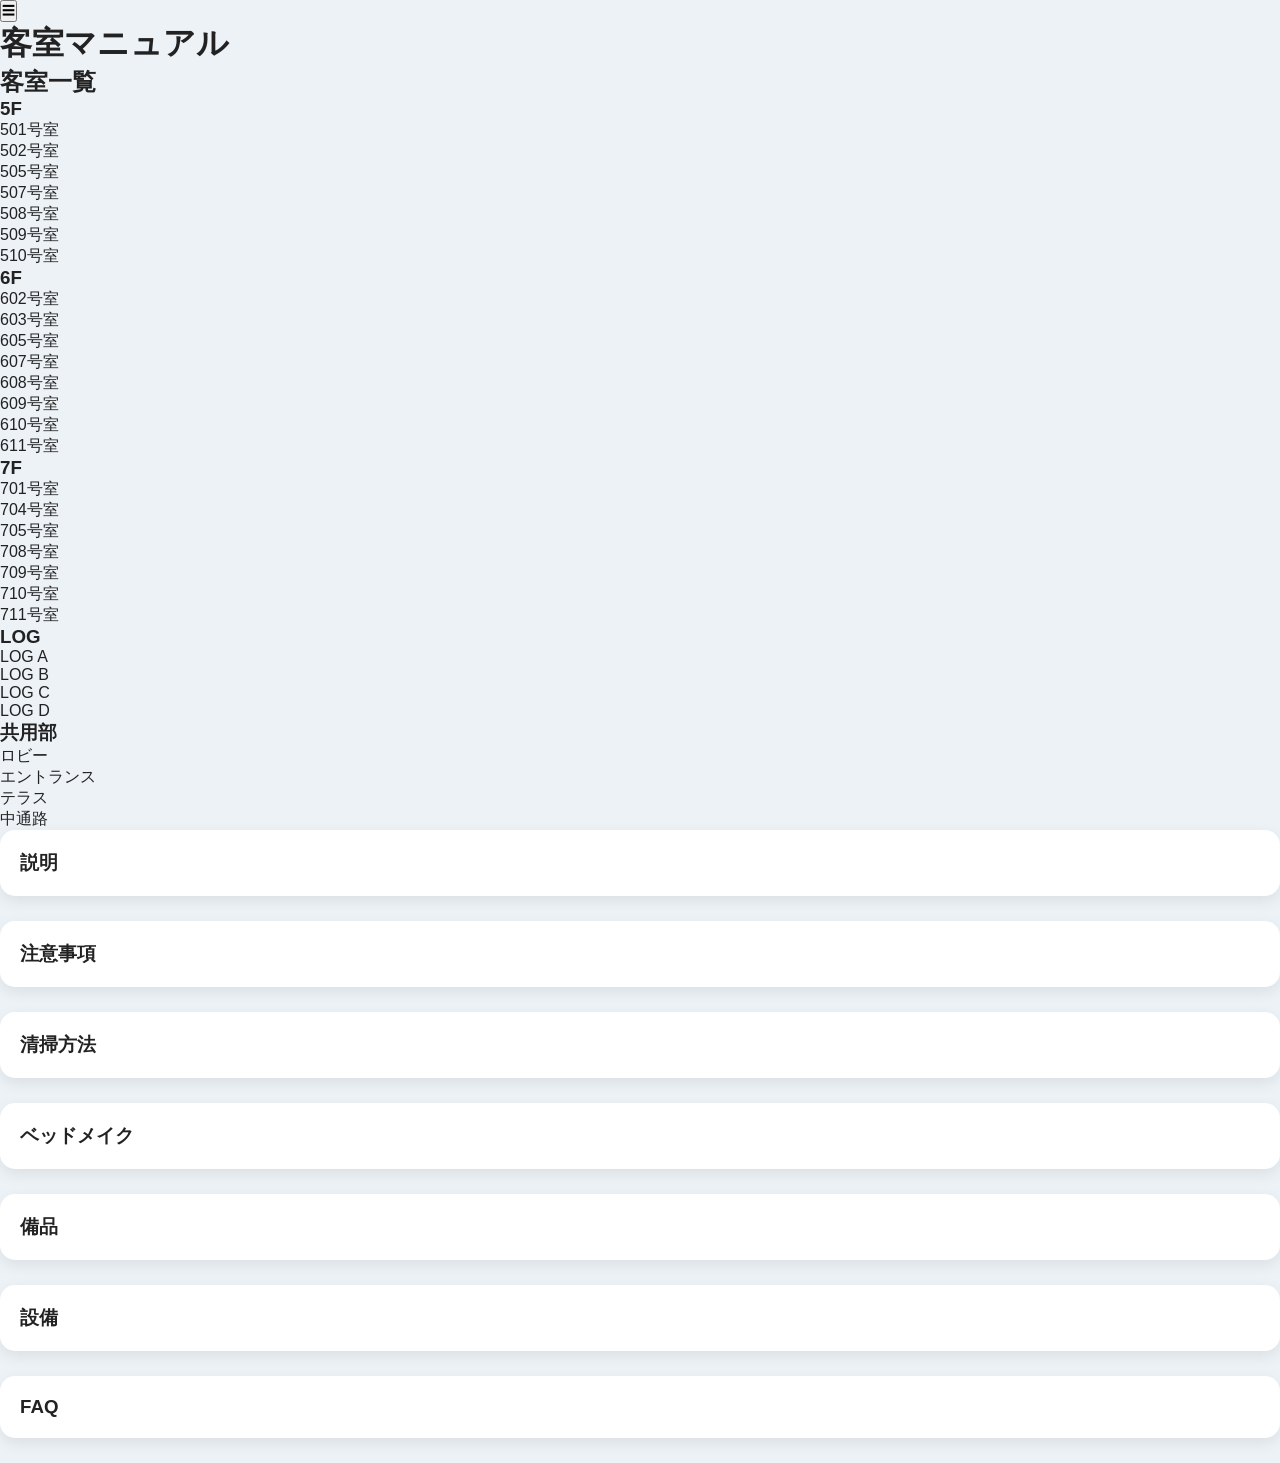
==== room.html @ 79b584d4 "room.html を作成" ====
<!DOCTYPE html>
<html lang="ja">
<head>
<meta charset="UTF-8">
<meta name="viewport" content="width=device-width, initial-scale=1.0">
<title>客室マニュアル</title>

<link rel="stylesheet" href="style.css">

</head>

<body>

<header class="topbar">

<button id="menuBtn">☰</button>

<h1 id="roomTitle">客室マニュアル</h1>

</header>

<div class="container">

<nav id="sidebar"></nav>

<main id="content">

<h2 id="title"></h2>

<div id="gallery"></div>

<div class="card">

<h3>説明</h3>

<div id="complete"></div>

</div>

<div class="card">

<h3>注意事項</h3>

<div id="notice"></div>

</div>

<div class="card">

<h3>清掃方法</h3>

<div id="cleaning"></div>

</div>

<div class="card">

<h3>ベッドメイク</h3>

<div id="bed"></div>

</div>

<div class="card">

<h3>備品</h3>

<div id="amenity"></div>

</div>

<div class="card">

<h3>設備</h3>

<div id="equipment"></div>

</div>

<div class="card">

<h3>FAQ</h3>

<div id="faq"></div>

</div>

</main>

</div>

<script src="js/rooms.js"></script>
<script src="js/app.js"></script>

</body>

</html>
---- style.css ----
/*
Theme Name: Hotel Room Manual
Theme URI: https://example.com
Author: ChatGPT
Description: Hotel Manual Theme
Version:1.0
*/

*{
margin:0;
padding:0;
box-sizing:border-box;
}

body{

background:#edf2f7;

font-family:
"Yu Gothic",
"Hiragino Kaku Gothic ProN",
sans-serif;

color:#222;

}

a{

text-decoration:none;

color:inherit;

}

img{

max-width:100%;

display:block;

}

.wrapper{

max-width:1300px;

margin:auto;

display:flex;

min-height:100vh;

}

.content{

flex:1;

padding:30px;

}

.card{

background:white;

border-radius:15px;

padding:20px;

margin-bottom:25px;

box-shadow:
0 5px 15px rgba(0,0,0,.08);

}

.button{

display:inline-block;

background:#183153;

color:white;

padding:12px 20px;

border-radius:10px;

transition:.2s;

}

.button:hover{

background:#29548d;

}

@media(max-width:768px){

.wrapper{

display:block;

}

.content{

padding:15px;

}

}
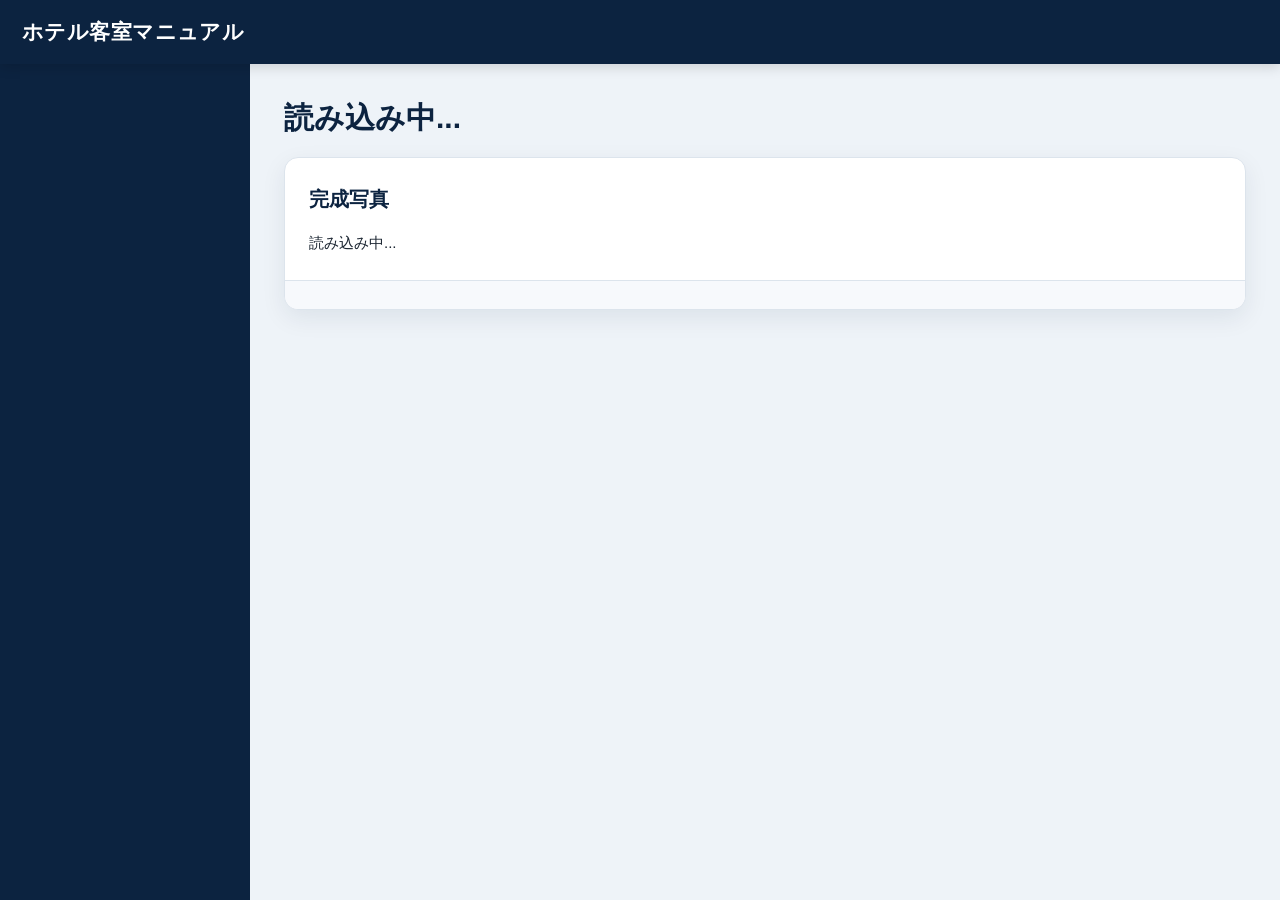
==== commit 225d966b: "room.html を作成" ====
--- a/room.html
+++ b/room.html
@@ -1,96 +1,157 @@
 <!DOCTYPE html>
 <html lang="ja">
+
 <head>
-<meta charset="UTF-8">
-<meta name="viewport" content="width=device-width, initial-scale=1.0">
-<title>客室マニュアル</title>
+  <meta charset="UTF-8">
 
-<link rel="stylesheet" href="style.css">
+  <meta name="viewport" content="width=device-width, initial-scale=1.0">
 
+  <title>客室マニュアル</title>
+
+  <link rel="stylesheet" href="style.css">
 </head>
 
 <body>
 
-<header class="topbar">
+  <header class="topbar">
 
-<button id="menuBtn">☰</button>
+    <button
+      id="menuBtn"
+      type="button"
+      aria-label="メニューを開く"
+    >
+      ☰
+    </button>
 
-<h1 id="roomTitle">客室マニュアル</h1>
+    <h1 id="roomTitle">
+      ホテル客室マニュアル
+    </h1>
 
-</header>
+  </header>
 
-<div class="container">
 
-<nav id="sidebar"></nav>
+  <div class="container">
 
-<main id="content">
+    <!--
+      全ページ共通ナビゲーション。
+      内容は app.js が rooms.js から自動生成します。
+    -->
 
-<h2 id="title"></h2>
+    <nav
+      id="sidebar"
+      aria-label="客室ナビゲーション"
+    ></nav>
 
-<div id="gallery"></div>
 
-<div class="card">
+    <!--
+      スマートフォンでメニューを開いた時の背景。
+    -->
 
-<h3>説明</h3>
+    <div
+      id="menuOverlay"
+      class="menu-overlay"
+    ></div>
 
-<div id="complete"></div>
 
-</div>
+    <main id="content">
 
-<div class="card">
+      <div class="room-panel">
 
-<h3>注意事項</h3>
+        <!-- 部屋タイトル -->
 
-<div id="notice"></div>
+        <div class="room-heading">
 
-</div>
+          <h2 id="roomName">
+            読み込み中...
+          </h2>
 
-<div class="card">
+          <div
+            id="roomCategory"
+            class="room-category"
+          ></div>
 
-<h3>清掃方法</h3>
+        </div>
 
-<div id="cleaning"></div>
 
-</div>
+        <!--
+          マニュアル本体
 
-<div class="card">
+          写真
+          ↓
+          説明
+          ↓
+          タブ
 
-<h3>ベッドメイク</h3>
+          の順番です。
+        -->
 
-<div id="bed"></div>
+        <article class="manual-card">
 
-</div>
+          <div class="manual-content">
 
-<div class="card">
+            <!-- 現在選択中の項目名 -->
 
-<h3>備品</h3>
+            <h3 id="sectionTitle">
+              完成写真
+            </h3>
 
-<div id="amenity"></div>
 
-</div>
+            <!-- 写真 -->
 
-<div class="card">
+            <div
+              id="photoGrid"
+              class="photo-grid"
+            ></div>
 
-<h3>設備</h3>
 
-<div id="equipment"></div>
+            <!-- 説明 -->
 
-</div>
+            <div
+              id="manualText"
+              class="manual-text"
+            >
+              読み込み中...
+            </div>
 
-<div class="card">
+          </div>
 
-<h3>FAQ</h3>
 
-<div id="faq"></div>
+          <!-- タブ -->
 
-</div>
+          <nav
+            id="manualTabs"
+            class="manual-tabs"
+            aria-label="マニュアル項目"
+          ></nav>
 
-</main>
+        </article>
 
-</div>
 
-<script src="js/rooms.js"></script>
-<script src="js/app.js"></script>
+        <!--
+          room指定が間違っている場合などに
+          app.jsからここへエラーを表示します。
+        -->
+
+        <div
+          id="roomError"
+          class="error-message"
+          hidden
+        ></div>
+
+      </div>
+
+    </main>
+
+  </div>
+
+
+  <!--
+    rooms.jsを先に読み込み、
+    そのデータをapp.jsが利用します。
+  -->
+
+  <script src="js/rooms.js"></script>
+  <script src="js/app.js"></script>
 
 </body>
 
--- a/style.css
+++ b/style.css
@@ -1,115 +1,653 @@
-/*
-Theme Name: Hotel Room Manual
-Theme URI: https://example.com
-Author: ChatGPT
-Description: Hotel Manual Theme
-Version:1.0
-*/
-
-*{
-margin:0;
-padding:0;
-box-sizing:border-box;
-}
-
-body{
-
-background:#edf2f7;
-
-font-family:
-"Yu Gothic",
-"Hiragino Kaku Gothic ProN",
-sans-serif;
-
-color:#222;
-
-}
-
-a{
-
-text-decoration:none;
-
-color:inherit;
-
-}
-
-img{
-
-max-width:100%;
-
-display:block;
-
-}
-
-.wrapper{
-
-max-width:1300px;
-
-margin:auto;
-
-display:flex;
-
-min-height:100vh;
-
-}
-
-.content{
-
-flex:1;
-
-padding:30px;
-
-}
-
-.card{
-
-background:white;
-
-border-radius:15px;
-
-padding:20px;
-
-margin-bottom:25px;
-
-box-shadow:
-0 5px 15px rgba(0,0,0,.08);
-
-}
-
-.button{
-
-display:inline-block;
-
-background:#183153;
-
-color:white;
-
-padding:12px 20px;
-
-border-radius:10px;
-
-transition:.2s;
-
-}
-
-.button:hover{
-
-background:#29548d;
-
-}
-
-@media(max-width:768px){
-
-.wrapper{
-
-display:block;
-
-}
-
-.content{
-
-padding:15px;
-
-}
-
-}+/* =========================================================
+   HOTEL CLEANING MANUAL
+   style.css
+   ========================================================= */
+
+:root {
+  --navy: #0c2340;
+  --navy-light: #163a63;
+  --blue: #2d72c4;
+  --blue-light: #eaf3ff;
+  --bg: #eef3f8;
+  --white: #ffffff;
+  --text: #1d2733;
+  --muted: #687483;
+  --border: #dce4ec;
+  --shadow: 0 8px 24px rgba(12, 35, 64, 0.08);
+  --radius: 14px;
+}
+
+/* =========================================================
+   RESET
+   ========================================================= */
+
+* {
+  margin: 0;
+  padding: 0;
+  box-sizing: border-box;
+}
+
+html {
+  scroll-behavior: smooth;
+}
+
+body {
+  min-height: 100vh;
+  background: var(--bg);
+  color: var(--text);
+  font-family:
+    -apple-system,
+    BlinkMacSystemFont,
+    "Hiragino Kaku Gothic ProN",
+    "Hiragino Sans",
+    "Yu Gothic",
+    "Meiryo",
+    sans-serif;
+  line-height: 1.7;
+  -webkit-text-size-adjust: 100%;
+}
+
+a {
+  color: inherit;
+  text-decoration: none;
+}
+
+button,
+input,
+textarea,
+select {
+  font: inherit;
+}
+
+button {
+  cursor: pointer;
+}
+
+img {
+  display: block;
+  max-width: 100%;
+}
+
+/* =========================================================
+   TOP BAR
+   ========================================================= */
+
+.topbar {
+  position: sticky;
+  top: 0;
+  z-index: 1000;
+
+  min-height: 64px;
+  padding: 0 22px;
+
+  display: flex;
+  align-items: center;
+  gap: 14px;
+
+  background: var(--navy);
+  color: var(--white);
+
+  box-shadow: 0 3px 12px rgba(0, 0, 0, 0.15);
+}
+
+.topbar h1 {
+  font-size: 21px;
+  font-weight: 700;
+  letter-spacing: 0.02em;
+}
+
+#menuBtn {
+  display: none;
+
+  width: 42px;
+  height: 42px;
+
+  border: 0;
+  border-radius: 9px;
+
+  background: rgba(255, 255, 255, 0.12);
+  color: var(--white);
+
+  font-size: 23px;
+  line-height: 1;
+}
+
+/* =========================================================
+   MAIN LAYOUT
+   ========================================================= */
+
+.container {
+  display: flex;
+  width: 100%;
+  min-height: calc(100vh - 64px);
+}
+
+/* =========================================================
+   SIDEBAR
+   ========================================================= */
+
+#sidebar {
+  width: 250px;
+  flex-shrink: 0;
+
+  padding: 22px 16px 40px;
+
+  background: var(--navy);
+  color: var(--white);
+
+  overflow-y: auto;
+}
+
+.sidebar-home {
+  display: block;
+
+  margin-bottom: 20px;
+  padding: 11px 12px;
+
+  border-radius: 9px;
+
+  background: rgba(255, 255, 255, 0.1);
+
+  font-size: 14px;
+  font-weight: 700;
+}
+
+.sidebar-home:hover {
+  background: rgba(255, 255, 255, 0.18);
+}
+
+.nav-group {
+  margin-bottom: 22px;
+}
+
+.nav-group-title {
+  margin-bottom: 8px;
+  padding: 0 8px;
+
+  color: #aebfd2;
+
+  font-size: 12px;
+  font-weight: 700;
+  letter-spacing: 0.08em;
+}
+
+.nav-links {
+  display: grid;
+  grid-template-columns: repeat(2, minmax(0, 1fr));
+  gap: 6px;
+}
+
+.nav-link {
+  display: flex;
+  align-items: center;
+  justify-content: center;
+
+  min-height: 40px;
+  padding: 7px 6px;
+
+  border-radius: 8px;
+
+  background: rgba(255, 255, 255, 0.07);
+
+  color: var(--white);
+
+  font-size: 13px;
+  font-weight: 650;
+
+  transition:
+    background 0.15s ease,
+    transform 0.15s ease;
+}
+
+.nav-link:hover {
+  background: rgba(255, 255, 255, 0.17);
+}
+
+.nav-link.active {
+  background: var(--white);
+  color: var(--navy);
+}
+
+/* =========================================================
+   MAIN CONTENT
+   ========================================================= */
+
+#content {
+  flex: 1;
+  min-width: 0;
+
+  padding: 34px;
+}
+
+.page-shell {
+  width: 100%;
+  max-width: 1180px;
+  margin: 0 auto;
+}
+
+.page-title {
+  margin-bottom: 8px;
+
+  color: var(--navy);
+
+  font-size: 30px;
+  line-height: 1.3;
+}
+
+.page-description {
+  margin-bottom: 28px;
+  color: var(--muted);
+  font-size: 14px;
+}
+
+/* =========================================================
+   HOME / FLOOR SECTIONS
+   ========================================================= */
+
+.floor-section {
+  margin-bottom: 30px;
+}
+
+.floor-title {
+  margin-bottom: 12px;
+
+  color: var(--navy);
+
+  font-size: 18px;
+  font-weight: 750;
+}
+
+.room-grid {
+  display: grid;
+  grid-template-columns: repeat(auto-fill, minmax(135px, 1fr));
+  gap: 12px;
+}
+
+.room-card {
+  min-height: 76px;
+
+  display: flex;
+  align-items: center;
+  justify-content: center;
+
+  padding: 15px;
+
+  border: 1px solid var(--border);
+  border-radius: 12px;
+
+  background: var(--white);
+  color: var(--navy);
+
+  box-shadow: 0 3px 12px rgba(12, 35, 64, 0.05);
+
+  font-size: 17px;
+  font-weight: 750;
+
+  transition:
+    transform 0.15s ease,
+    box-shadow 0.15s ease,
+    border-color 0.15s ease;
+}
+
+.room-card:hover {
+  transform: translateY(-2px);
+  border-color: #b4c9df;
+  box-shadow: var(--shadow);
+}
+
+/* =========================================================
+   ROOM PAGE
+   ========================================================= */
+
+.room-panel {
+  width: 100%;
+  max-width: 1180px;
+  margin: 0 auto;
+}
+
+.room-heading {
+  margin-bottom: 20px;
+}
+
+.room-heading h2 {
+  color: var(--navy);
+  font-size: 30px;
+  line-height: 1.3;
+}
+
+.room-category {
+  margin-top: 3px;
+  color: var(--muted);
+  font-size: 13px;
+}
+
+/* =========================================================
+   MAIN MANUAL CARD
+   ========================================================= */
+
+.manual-card {
+  overflow: hidden;
+
+  border: 1px solid var(--border);
+  border-radius: var(--radius);
+
+  background: var(--white);
+
+  box-shadow: var(--shadow);
+}
+
+.manual-content {
+  padding: 24px;
+}
+
+.manual-content h3 {
+  margin-bottom: 14px;
+
+  color: var(--navy);
+
+  font-size: 20px;
+}
+
+.manual-text {
+  color: var(--text);
+  font-size: 15px;
+}
+
+.manual-text p + p {
+  margin-top: 12px;
+}
+
+.manual-text ul,
+.manual-text ol {
+  padding-left: 1.5em;
+}
+
+.manual-text li + li {
+  margin-top: 6px;
+}
+
+/* =========================================================
+   PHOTO AREA
+   ========================================================= */
+
+.photo-grid {
+  display: grid;
+  grid-template-columns: repeat(2, minmax(0, 1fr));
+  gap: 12px;
+
+  margin-bottom: 20px;
+}
+
+.photo-grid:empty {
+  display: none;
+}
+
+.manual-photo {
+  width: 100%;
+  aspect-ratio: 4 / 3;
+
+  object-fit: cover;
+
+  border: 1px solid var(--border);
+  border-radius: 10px;
+
+  background: #e5ebf1;
+}
+
+/* =========================================================
+   TABS
+
+   ユーザー指定：
+   説明・写真を上に表示し、
+   タブはその下に配置する
+   ========================================================= */
+
+.manual-tabs {
+  display: flex;
+  gap: 8px;
+
+  padding: 14px 18px;
+
+  overflow-x: auto;
+
+  border-top: 1px solid var(--border);
+
+  background: #f7f9fc;
+
+  -webkit-overflow-scrolling: touch;
+  scrollbar-width: thin;
+}
+
+.tab-button {
+  flex: 0 0 auto;
+
+  min-height: 42px;
+  padding: 9px 16px;
+
+  border: 1px solid #cdd8e4;
+  border-radius: 9px;
+
+  background: var(--white);
+  color: var(--navy);
+
+  font-size: 13px;
+  font-weight: 700;
+
+  white-space: nowrap;
+
+  transition:
+    background 0.15s ease,
+    color 0.15s ease,
+    border-color 0.15s ease;
+}
+
+.tab-button:hover {
+  border-color: var(--blue);
+}
+
+.tab-button.active {
+  border-color: var(--navy);
+  background: var(--navy);
+  color: var(--white);
+}
+
+/* =========================================================
+   EMPTY / ERROR STATES
+   ========================================================= */
+
+.empty-message,
+.error-message {
+  padding: 24px;
+
+  border: 1px dashed #c6d2df;
+  border-radius: 12px;
+
+  background: var(--white);
+  color: var(--muted);
+
+  text-align: center;
+}
+
+.error-message {
+  color: #9b2c2c;
+}
+
+/* =========================================================
+   MOBILE MENU OVERLAY
+   ========================================================= */
+
+.menu-overlay {
+  display: none;
+
+  position: fixed;
+  inset: 64px 0 0 0;
+  z-index: 850;
+
+  background: rgba(0, 0, 0, 0.45);
+}
+
+.menu-overlay.open {
+  display: block;
+}
+
+/* =========================================================
+   TABLET
+   ========================================================= */
+
+@media (max-width: 900px) {
+
+  #content {
+    padding: 24px;
+  }
+
+  .room-grid {
+    grid-template-columns: repeat(3, minmax(0, 1fr));
+  }
+}
+
+/* =========================================================
+   MOBILE
+   ========================================================= */
+
+@media (max-width: 700px) {
+
+  .topbar {
+    min-height: 58px;
+    padding: 0 13px;
+  }
+
+  .topbar h1 {
+    overflow: hidden;
+
+    font-size: 17px;
+
+    text-overflow: ellipsis;
+    white-space: nowrap;
+  }
+
+  #menuBtn {
+    display: flex;
+    flex-shrink: 0;
+    align-items: center;
+    justify-content: center;
+  }
+
+  .container {
+    min-height: calc(100vh - 58px);
+  }
+
+  #sidebar {
+    position: fixed;
+    top: 58px;
+    bottom: 0;
+    left: 0;
+    z-index: 900;
+
+    width: min(82vw, 290px);
+
+    transform: translateX(-105%);
+
+    box-shadow: 8px 0 25px rgba(0, 0, 0, 0.18);
+
+    transition: transform 0.2s ease;
+  }
+
+  #sidebar.open {
+    transform: translateX(0);
+  }
+
+  .menu-overlay {
+    inset: 58px 0 0 0;
+  }
+
+  #content {
+    width: 100%;
+    padding: 18px 13px 34px;
+  }
+
+  .page-title,
+  .room-heading h2 {
+    font-size: 24px;
+  }
+
+  .page-description {
+    margin-bottom: 21px;
+  }
+
+  .floor-section {
+    margin-bottom: 24px;
+  }
+
+  .floor-title {
+    font-size: 17px;
+  }
+
+  .room-grid {
+    grid-template-columns: repeat(2, minmax(0, 1fr));
+    gap: 9px;
+  }
+
+  .room-card {
+    min-height: 64px;
+    padding: 11px;
+
+    font-size: 16px;
+  }
+
+  .room-heading {
+    margin-bottom: 14px;
+  }
+
+  .manual-content {
+    padding: 17px;
+  }
+
+  .manual-content h3 {
+    margin-bottom: 11px;
+    font-size: 18px;
+  }
+
+  .manual-text {
+    font-size: 14px;
+  }
+
+  .photo-grid {
+    grid-template-columns: 1fr;
+    gap: 10px;
+  }
+
+  .manual-tabs {
+    gap: 7px;
+    padding: 11px;
+  }
+
+  .tab-button {
+    min-height: 40px;
+    padding: 8px 13px;
+    font-size: 12px;
+  }
+
+  .nav-links {
+    grid-template-columns: repeat(2, minmax(0, 1fr));
+  }
+}
+
+/* =========================================================
+   VERY SMALL PHONES
+   ========================================================= */
+
+@media (max-width: 370px) {
+
+  .room-grid {
+    grid-template-columns: 1fr 1fr;
+  }
+
+  .room-card {
+    font-size: 15px;
+  }
+
+  .topbar h1 {
+    font-size: 15px;
+  }
+}
+    
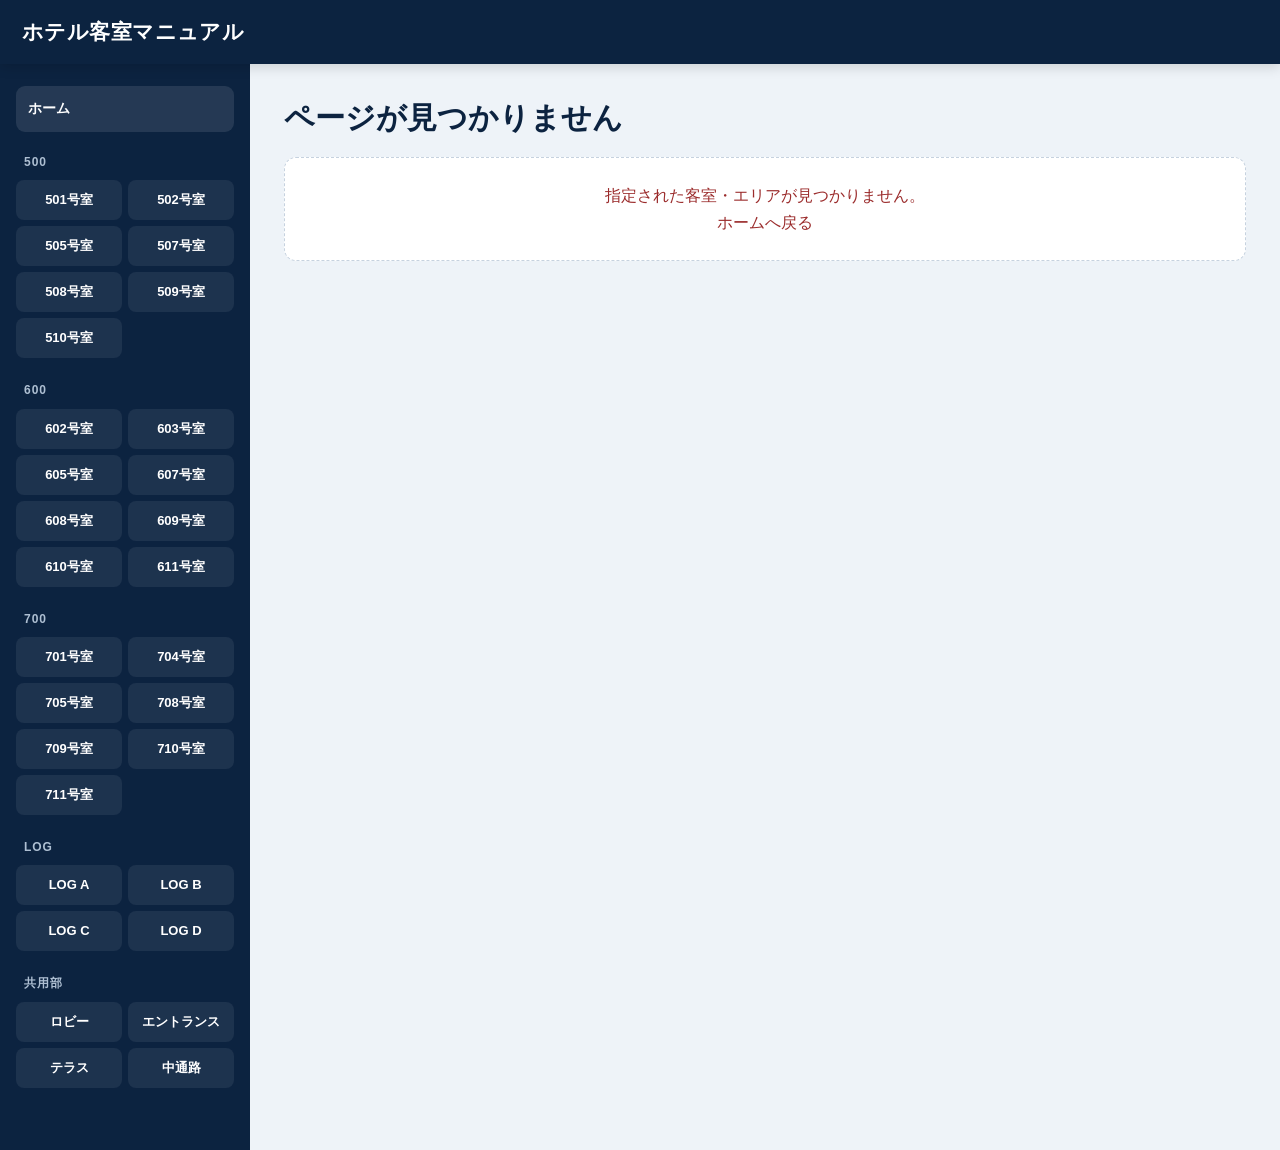
==== commit 595b8964: "room.html を更新" ====
--- a/room.html
+++ b/room.html
@@ -86,6 +86,14 @@
         -->
 
         <article class="manual-card">
+            <!-- タブ -->
+
+  <nav
+    id="manualTabs"
+    class="manual-tabs"
+    aria-label="マニュアル項目"
+  ></nav>
+
 
           <div class="manual-content">
 
@@ -115,14 +123,6 @@
 
           </div>
 
-
-          <!-- タブ -->
-
-          <nav
-            id="manualTabs"
-            class="manual-tabs"
-            aria-label="マニュアル項目"
-          ></nav>
 
         </article>
 
--- a/style.css
+++ b/style.css
@@ -384,9 +384,9 @@
 
 .manual-photo {
   width: 100%;
-  aspect-ratio: 4 / 3;
-
-  object-fit: cover;
+  height: auto;
+  object-fit: contain;
+  display: block;
 
   border: 1px solid var(--border);
   border-radius: 10px;
